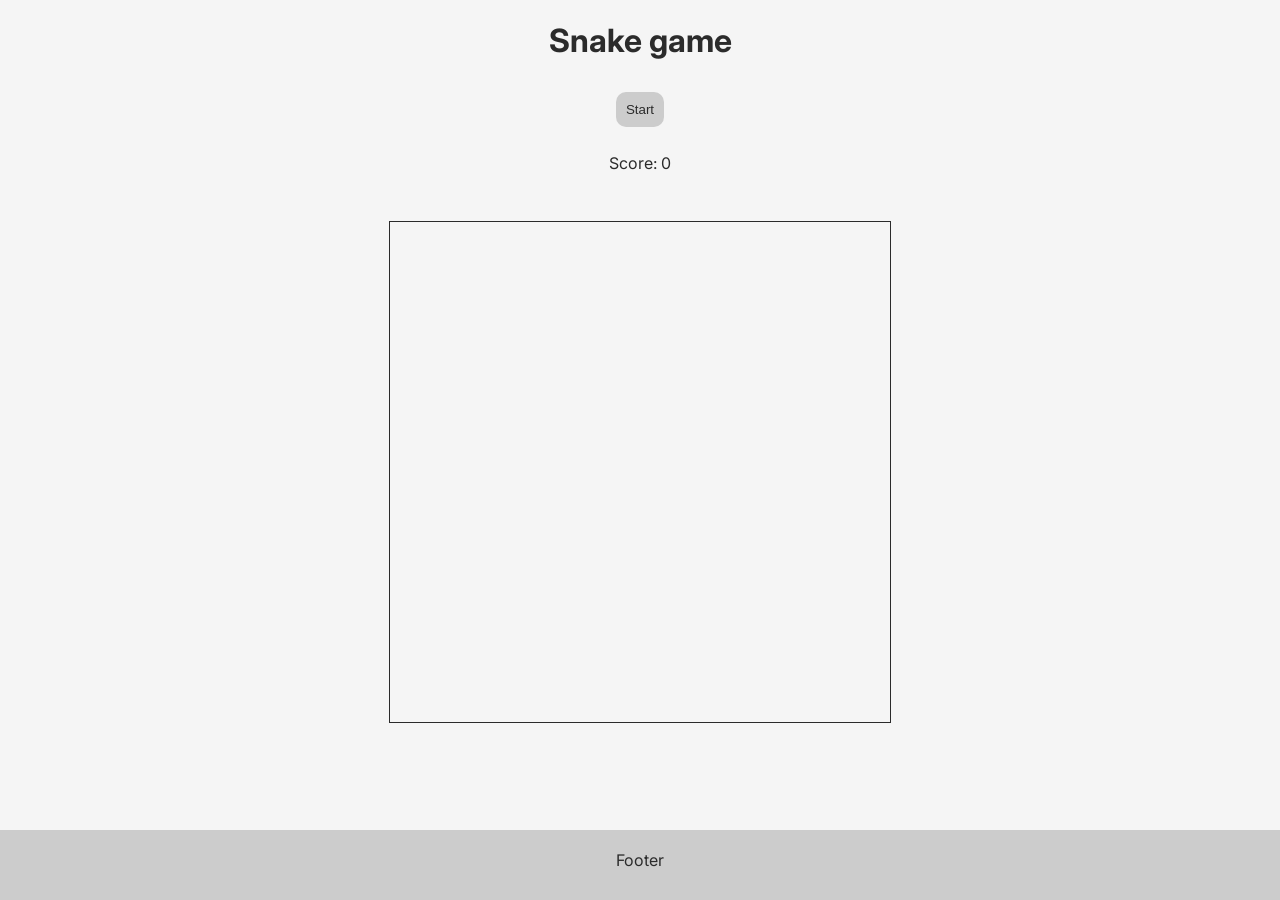
==== index.html @ 9b3a1a46 "Basic snake movement and random apples generating" ====
<!DOCTYPE html>
<html lang="en">

<head>
    <meta charset="UTF-8">
    <meta name="viewport" content="width=device-width, initial-scale=1.0">
    <title>Snake</title>
    <link href="https://fonts.googleapis.com/css2?family=Inter:wght@300;400;600&display=swap" rel="stylesheet">
    <link rel="stylesheet" href="style.css">
</head>

<body>
    <header>
        <h1>Snake game</h1>
        <button id="start">Start</button>
        <p>Score: 0</p>
    </header>

    <main>
        <canvas id="myCanvas" width="100" height="100"></canvas>
    </main>

    <footer>Footer</footer>

    <script src="script.js"></script>
</body>

</html>
---- style.css ----
body {
    padding: 0;
    margin: 0;
    font-family: 'Inter', sans-serif;
    background-color: whitesmoke;
    color: #2b2b2b
}

header {
    height: 100px;
    text-align: center;
    width: 100%;
}

main {
    display: flex;
    justify-content: center;
    align-items: center;
    margin-top: 100px;
}

footer {
    height: 50px;
    text-align: center;
    width: 100%;
    position: absolute;
    bottom: 0;
    background-color: #cccccc;
    padding-top: 20px;
}

canvas {
    border: 1px solid #2b2b2b;
    width: 500px;
    height: 500px;
}

button {
    padding: 10px;
    margin: 10px;
    border-radius: 10px;
    color: #2b2b2b;
    background-color: #cccccc;
    border: none;
}

button:hover{
    background-color: #dbdbdb;
    cursor: pointer;
}
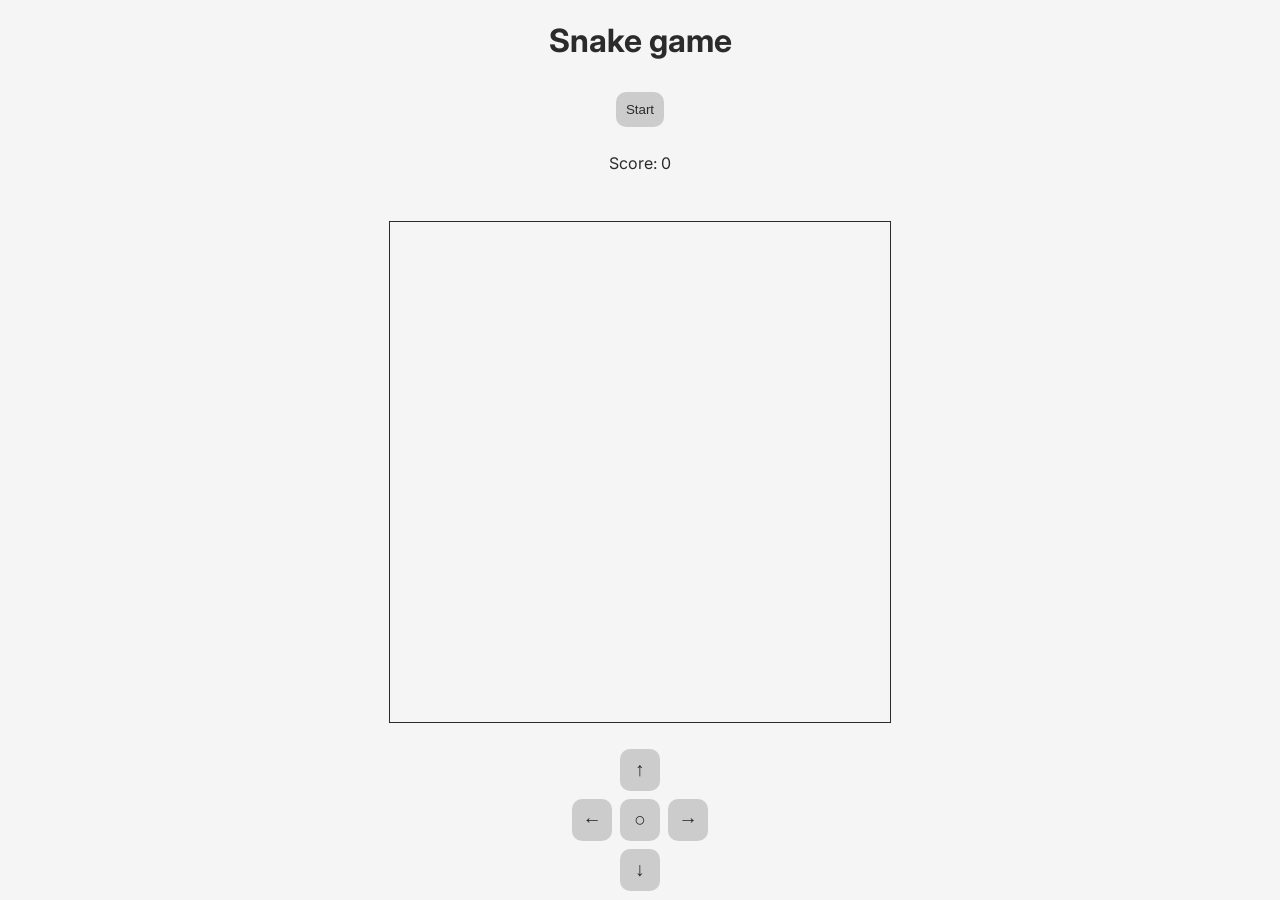
==== commit 8a8ab28a: "Controlling snake with arrows Snake can be controlled with arrows now" ====
--- a/index.html
+++ b/index.html
@@ -20,9 +20,17 @@
         <canvas id="myCanvas" width="100" height="100"></canvas>
     </main>
 
-    <footer>Footer</footer>
+    <!-- <footer>Footer</footer> -->
 
     <script src="script.js"></script>
+    <br>
+    <div class="keys">
+        <button class="arrow" id="up"> ↑ </button><br>
+        <button class="arrow" id="left">←</button>
+        <button class="arrow" id="mid" disabled>○</button>
+        <button class="arrow" id="right">→</button><br>
+        <button class="arrow" id="down"> ↓ </button>
+    </div>
 </body>
 
 </html>
--- a/style.css
+++ b/style.css
@@ -44,7 +44,19 @@
     border: none;
 }
 
-button:hover{
+button:hover {
     background-color: #dbdbdb;
     cursor: pointer;
+}
+
+.keys {
+    text-align: center;
+}
+
+.arrow {
+    font-size: 1.2em;
+    margin: 2px;
+    padding: 10px;
+    width: 40px;
+    margin-top: 6px;
 }
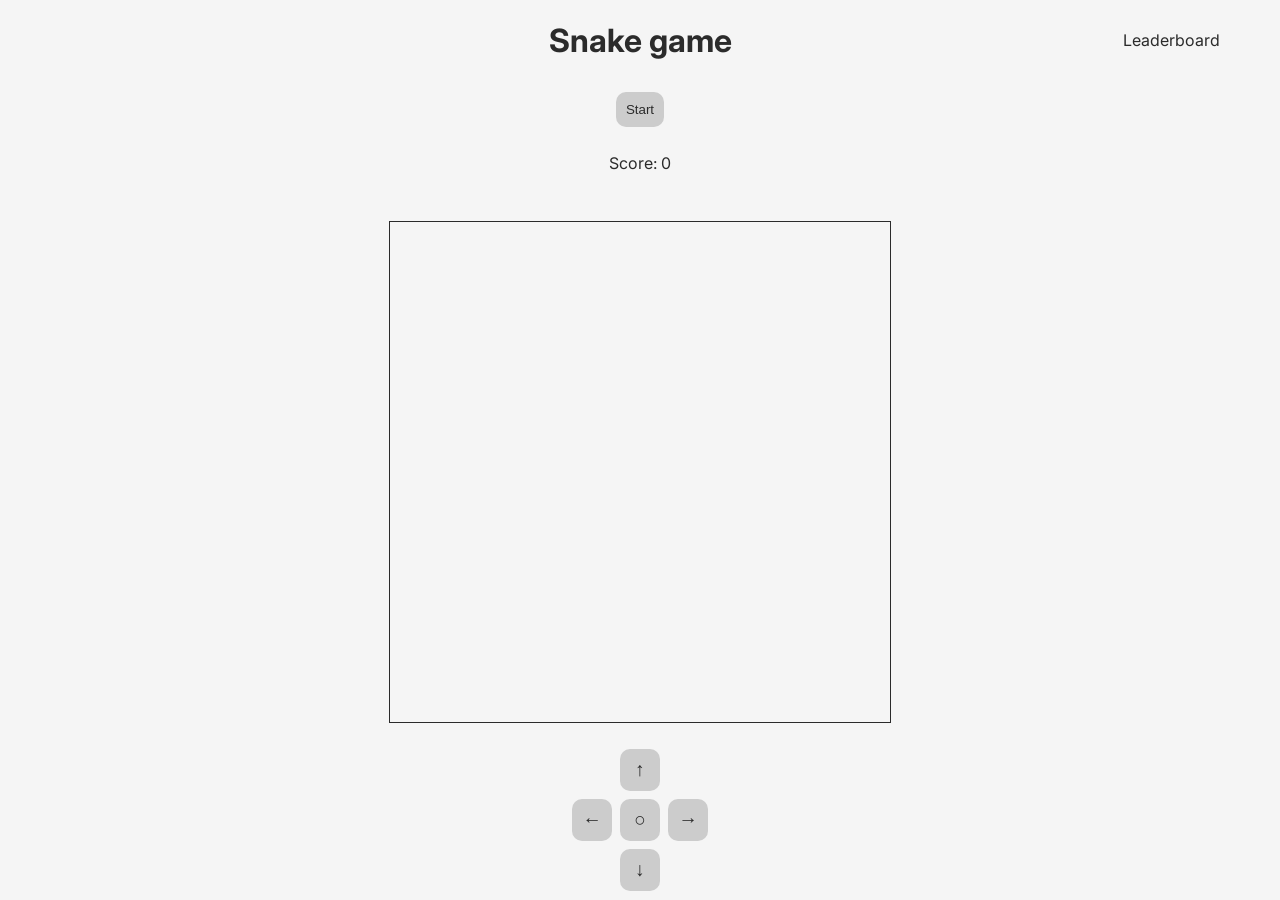
==== commit bbb9bec6: "Snake grows Snake grows after eating apples" ====
--- a/index.html
+++ b/index.html
@@ -14,6 +14,7 @@
         <h1>Snake game</h1>
         <button id="start">Start</button>
         <p>Score: 0</p>
+        <a class="lb" href="leaderboard.html">Leaderboard</a>
     </header>
 
     <main>
--- a/style.css
+++ b/style.css
@@ -59,4 +59,12 @@
     padding: 10px;
     width: 40px;
     margin-top: 6px;
+}
+
+.lb {
+    position: absolute;
+    top: 30px;
+    right: 60px;
+    text-decoration: none;
+    color: #2b2b2b;
 }
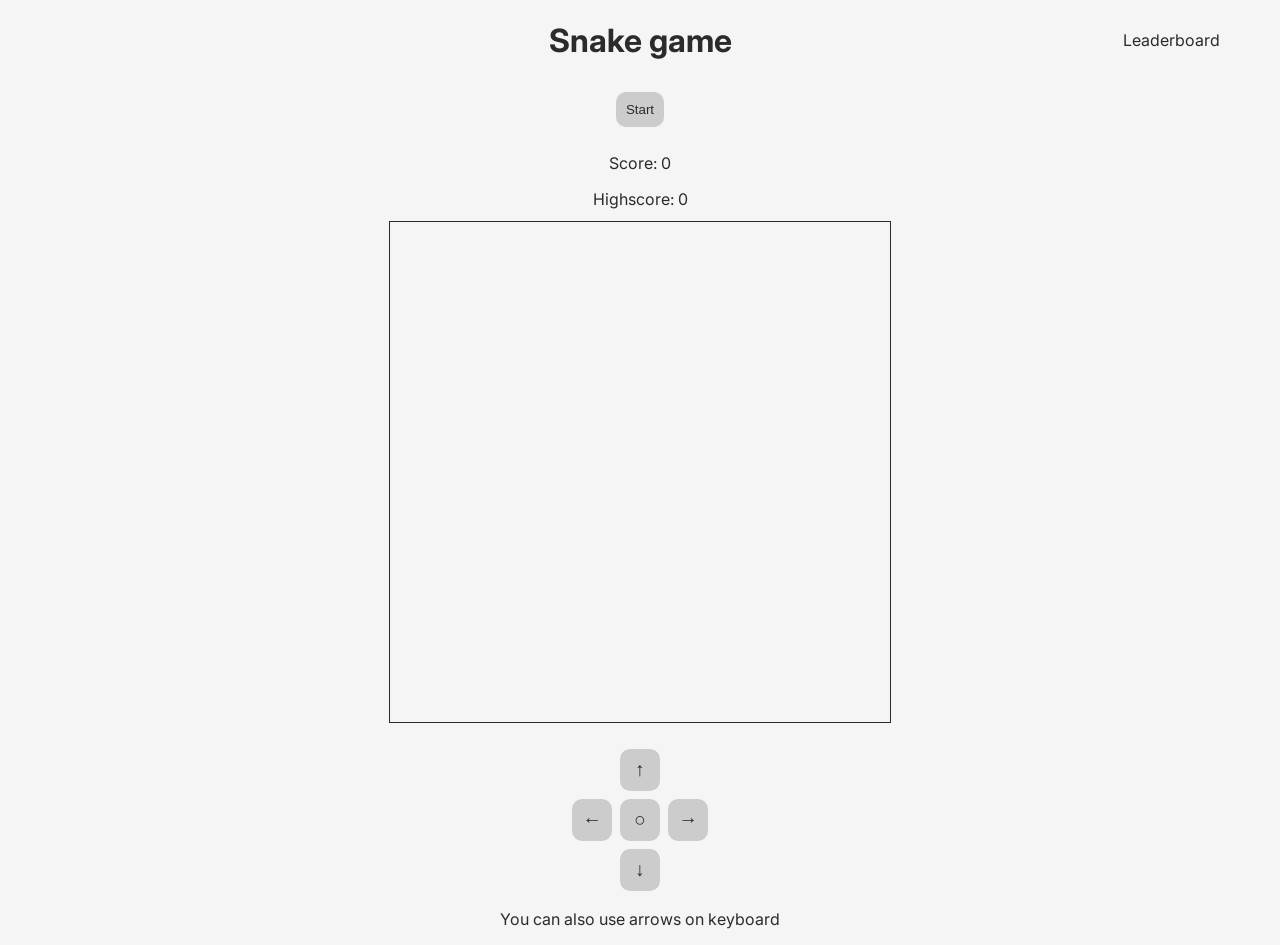
==== commit 63d16f6a: "Added highscore and better turning of snake is in progress" ====
--- a/index.html
+++ b/index.html
@@ -13,7 +13,8 @@
     <header>
         <h1>Snake game</h1>
         <button id="start">Start</button>
-        <p>Score: 0</p>
+        <p id="score">Score: 0</p>
+        <p id="highscore">Highscore: 0</p>
         <a class="lb" href="leaderboard.html">Leaderboard</a>
     </header>
 
@@ -31,6 +32,7 @@
         <button class="arrow" id="mid" disabled>○</button>
         <button class="arrow" id="right">→</button><br>
         <button class="arrow" id="down"> ↓ </button>
+        <p>You can also use arrows on keyboard</p>
     </div>
 </body>
 
--- a/style.css
+++ b/style.css
@@ -33,6 +33,7 @@
     border: 1px solid #2b2b2b;
     width: 500px;
     height: 500px;
+    image-rendering: pixelated;
 }
 
 button {
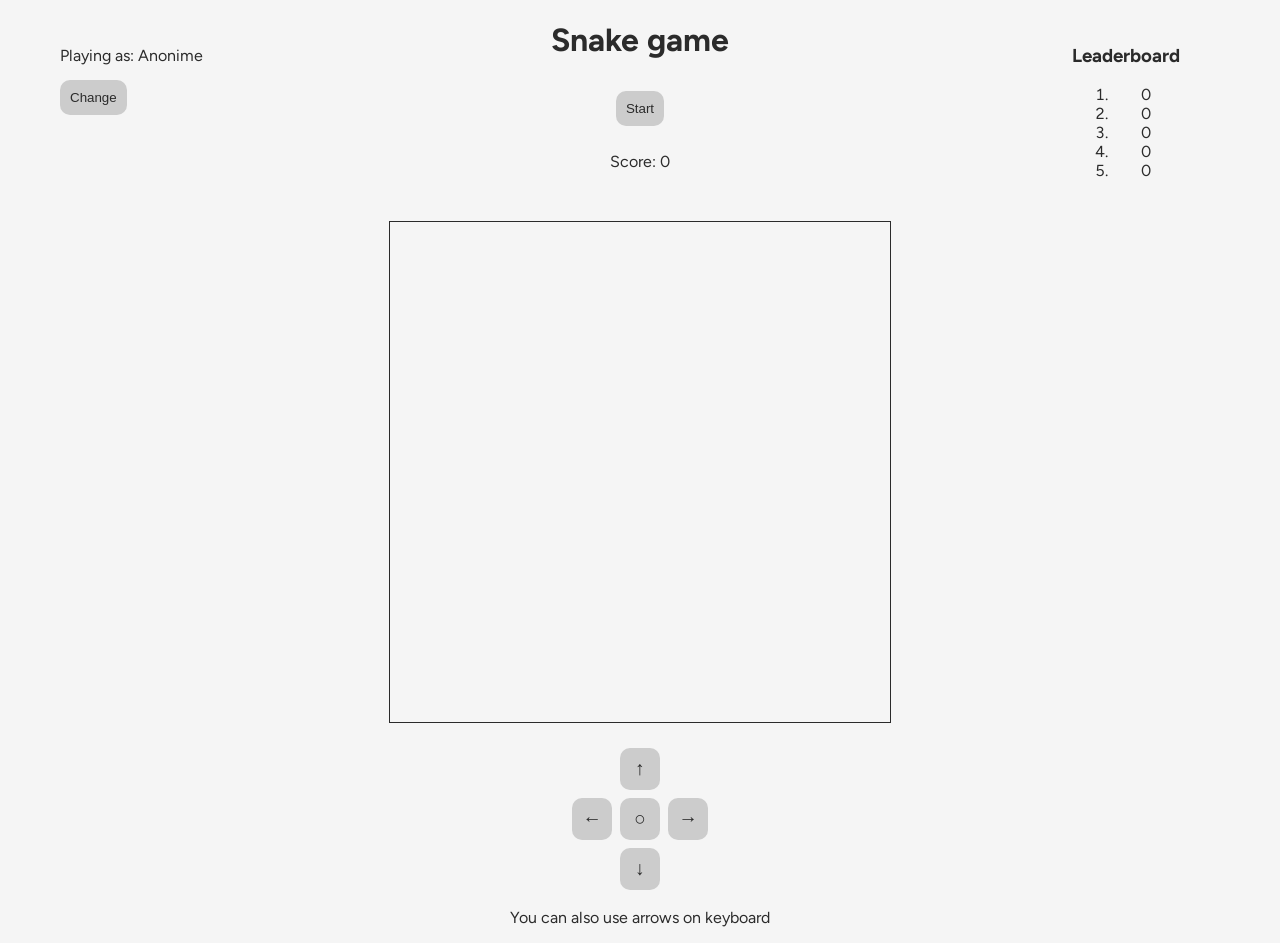
==== commit 3db671ed: "Turning and leaderboard Fixed turning (made it more realistic) and and added leaderboard (top 5 high" ====
--- a/index.html
+++ b/index.html
@@ -7,6 +7,10 @@
     <title>Snake</title>
     <link href="https://fonts.googleapis.com/css2?family=Inter:wght@300;400;600&display=swap" rel="stylesheet">
     <link rel="stylesheet" href="style.css">
+    <link rel="preconnect" href="https://fonts.googleapis.com">
+    <link rel="preconnect" href="https://fonts.gstatic.com" crossorigin>
+    <link href="https://fonts.googleapis.com/css2?family=Figtree:ital,wght@0,300..900;1,300..900&display=swap"
+        rel="stylesheet">
 </head>
 
 <body>
@@ -14,8 +18,19 @@
         <h1>Snake game</h1>
         <button id="start">Start</button>
         <p id="score">Score: 0</p>
-        <p id="highscore">Highscore: 0</p>
-        <a class="lb" href="leaderboard.html">Leaderboard</a>
+        <!-- <p id="highscore">Highscore: 0</p> -->
+        <div class="lb">
+            <h3>Leaderboard</h3>
+            <ol>
+                <li id="one">?</li>
+                <li id="two">?</li>
+                <li id="three">?</li>
+                <li id="four">?</li>
+                <li id="five">?</li>
+            </ol>
+        </div>
+        <p id="currPlayer">Playing as: Anonime</p>
+        <button id="changeName">Change</button>
     </header>
 
     <main>
@@ -24,7 +39,6 @@
 
     <!-- <footer>Footer</footer> -->
 
-    <script src="script.js"></script>
     <br>
     <div class="keys">
         <button class="arrow" id="up"> ↑ </button><br>
@@ -34,6 +48,7 @@
         <button class="arrow" id="down"> ↓ </button>
         <p>You can also use arrows on keyboard</p>
     </div>
+    <script src="script.js" defer></script>
 </body>
 
 </html>
--- a/style.css
+++ b/style.css
@@ -1,7 +1,7 @@
 body {
     padding: 0;
     margin: 0;
-    font-family: 'Inter', sans-serif;
+    font-family: figtree;
     background-color: whitesmoke;
     color: #2b2b2b
 }
@@ -64,8 +64,22 @@
 
 .lb {
     position: absolute;
-    top: 30px;
-    right: 60px;
+    top: 25px;
+    right: 100px;
     text-decoration: none;
     color: #2b2b2b;
+}
+
+#currPlayer{
+    position: absolute;
+    top: 30px;
+    left: 60px;
+    text-decoration: none;
+    color: #2b2b2b;
+}
+
+#changeName{
+    position: absolute;
+    top: 70px;
+    left: 50px;
 }
